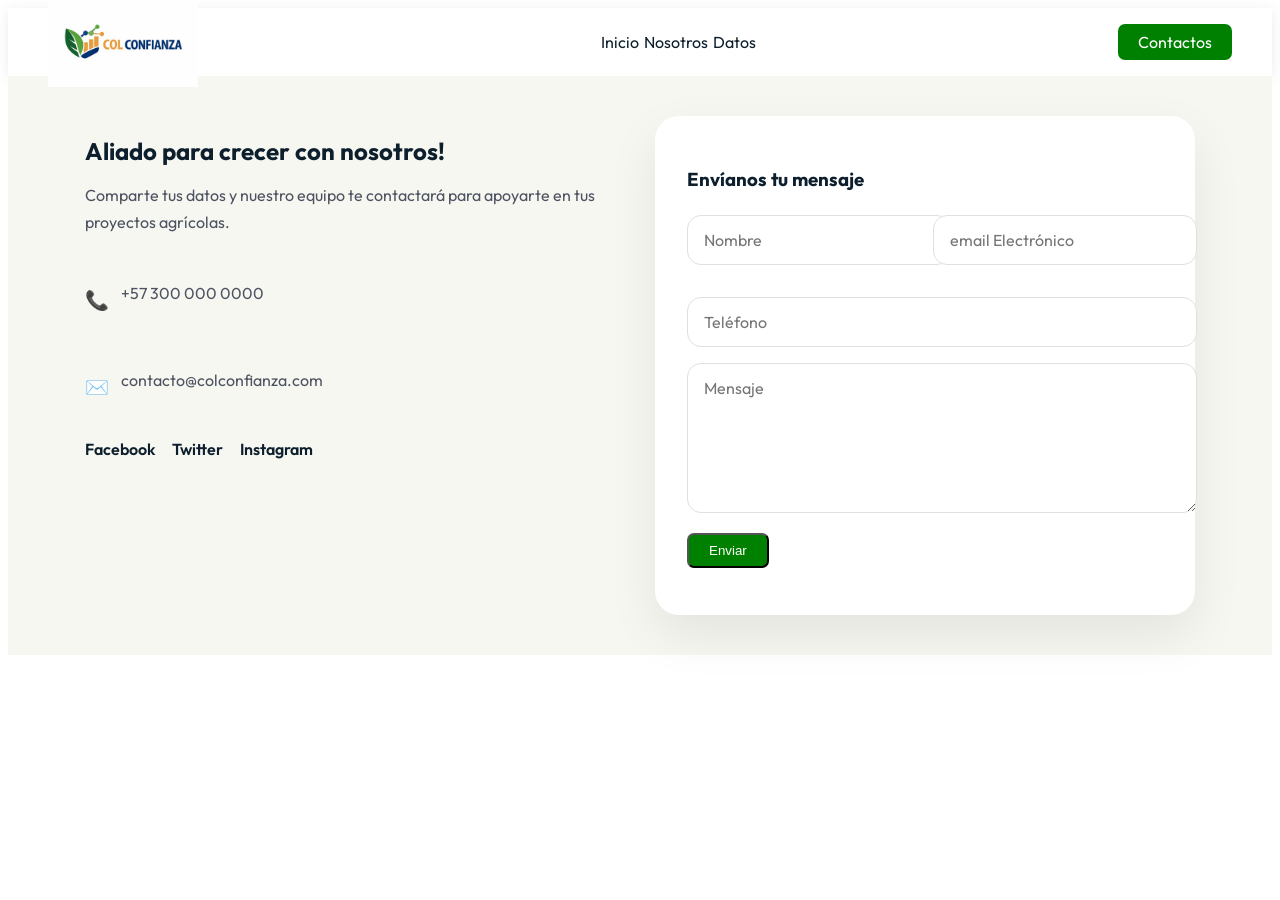
==== contact.html @ a27a2655 "se agrega conexion a labase de datos para guardar los registros insertados en la pagian de contactan" ====
<!DOCTYPE html>
<html lang="es">
<head>
    <meta charset="UTF-8">
    <meta name="viewport" content="width=device-width, initial-scale=1.0">
    <title>Contáctanos - ColConfianza</title>
    <link rel="stylesheet" href="style.css">
    <link href="https://fonts.googleapis.com/css2?family=Outfit:wght@400;600;700&display=swap" rel="stylesheet">
</head>
<body>
    <nav>
        <a href="index.html" class="logo">
            <img src="img/logoCol.jpeg" alt="ColConfianza">
        </a>
        <ul>
            <li><a href="index.html">Inicio</a></li>
            <li><a href="about.html">Nosotros</a></li>
            <li><a href="dashboard.html">Datos</a></li>
        </ul>
        <a class="btn-cta" href="contact.html">Contactos</a>
    </nav>

    <section class="contact-section">
        <div class="contact-container">
            <div class="contact-left">
                <h2>Aliado para crecer con nosotros!</h2>
                <p>Comparte tus datos y nuestro equipo te contactará para apoyarte en tus proyectos agrícolas.</p>
                <div class="contact-info-item">
                    <span>📞</span>
                    <p>+57 300 000 0000</p>
                </div>
                <div class="contact-info-item">
                    <span>✉️</span>
                    <p>contacto@colconfianza.com</p>
                </div>
                <div class="contact-socials">
                    <a href="#">Facebook</a>
                    <a href="#">Twitter</a>
                    <a href="#">Instagram</a>
                </div>
            </div>

            <div class="contact-right">
                <div class="contact-card">
                    <h3>Envíanos tu mensaje</h3>
                    <form id="contact-form">
                        <div class="grid-two">
                            <input type="text" id="nombre" name="nombre" placeholder="Nombre" required>
                            <input type="email" id="email" name="email" placeholder="email Electrónico" required>
                        </div>
                        <input type="text" id="telefono" name="telefono" placeholder="Teléfono" required>
                        <textarea id="mensaje" name="mensaje" rows="6" placeholder="Mensaje" required></textarea>
                        <button type="submit" class="btn-cta">Enviar</button>
                        <p id="form-message" class="form-message"></p>
                    </form>
                </div>
            </div>
        </div>
    </section>

    <script>
        const form = document.getElementById('contact-form');
        const messageEl = document.getElementById('form-message');

        form.addEventListener('submit', async function(event) {
            event.preventDefault();
            messageEl.textContent = '';

            const payload = {
                nombre: document.getElementById('nombre').value.trim(),
                email: document.getElementById('email').value.trim(),
                telefono: document.getElementById('telefono').value.trim(),
                mensaje: document.getElementById('mensaje').value.trim()
            };

            try {
                // ... dentro del evento submit ...
                const response = await fetch('guardar.php', { // RUTA RELATIVA
                        method: 'POST',
                        headers: {
                        'Content-Type': 'application/json'
                        },
                        body: JSON.stringify(payload)
                    });

                const result = await response.json();

                if (!response.ok) {
                    messageEl.textContent = 'Error al guardar el contacto: ' + (result.detail || result.message || response.statusText);
                    messageEl.style.color = '#d00000';
                    return;
                }

                form.reset();
                messageEl.textContent = 'Contacto guardado correctamente.';
                messageEl.style.color = '#1f7a1f';
            } catch (error) {
                messageEl.textContent = 'No se pudo conectar con el servidor. Revisa que el backend esté activo.';
                messageEl.style.color = '#d00000';
            }
        });
    </script>

</body>
</html>
---- style.css ----
nav{
display: flex;
align-items: center;
justify-content: space-between;
padding: 0 40px;
height: 68px;
background-color: white;
}
ul{
display: flex;
list-style: none;
gap: 5px;
}
ul li a{
    text-decoration: none;
    color:#0d1f2d;
}
.logo{
    
display: flex;
align-items: center;
}
.logo img{
    width: 150px;
    height: auto;

}
.btn-cta{

    background-color: green;
    color: white;
    border-radius: 7px;
    padding: 8px 20px;
    text-decoration: none;
}
nav{
box-shadow: 0 2px 12px rgba(0, 0, 0, 0.08);
}
.hero{
position: relative;
min-height: 520px;
display: flex;
align-items: center;
padding: 0 6vw;
overflow: hidden;

}
.hero-content{
    position: relative;
z-index: 1;
}
.hero h1{
font-size: 2.5rem;
color: white;
}
.hero p{
color: white;
}
.hero-image{
position: absolute;
inset: 0;
z-index: 0;

}

.hero-image img{
width: 100%;
height: 100%;
border-radius: 0px;
object-fit: cover;
}
.btn-ns{
background-color: green;
color: white;
padding: 10px 20px;
border-radius: 10px;
text-decoration: none;
font-weight: 600;
}
body{
font-family: 'Outfit', sans-serif;
}
.hero::before{
    content: '';
    position: absolute;
    inset: 0;
    background: linear-gradient(180deg, rgba(0, 0, 0, 0.6) 0%, rgba(0, 0, 0, 1) 100%);
    z-index: 0;
}
.servicios{
  
    background-color:blanchedalmond ;

    padding: 20px 6vw;
}
.servicios-content{
    display: flex;
    gap: 20px;
    flex-direction: row;
    align-items: stretch;

}
.servicios-card{
background-color: white;
border-radius: 15px;
padding: 20px;
 text-align: center;
 box-shadow: 0 4px 20px rgba(0,0,0,0.08);
  flex: 1;


}
.servicios-content h3{

    color: rgb(6, 6, 83);
}
.servicios-card img{
    width: 80px;
    height: 80px;
    object-fit: contain;
    margin-bottom: 1rem;


}
.dashboard {
    padding: 40px 6vw;
}

.dashboard h2 {
    color: #0d1f2d;
    font-size: 1.8rem;
    margin-bottom: 20px;
}

#selector-municipio {
    padding: 10px 16px;
    border-radius: 8px;
    border: 1px solid #ccc;
    font-family: 'Outfit', sans-serif;
    font-size: 1rem;
    margin-bottom: 24px;
    cursor: pointer;
}

#resultados table {
    width: 100%;
    border-collapse: collapse;
}

#resultados th {
    background-color: green;
    color: white;
    padding: 12px 16px;
    text-align: left;
}

#resultados td {
    padding: 10px 16px;
    border-bottom: 1px solid #eee;
}

#resultados tr:hover {
    background-color: #f5f5f5;
}

.contact-section {
    padding: 40px 6vw;
    background-color: #f7f7f2;
}

.contact-container {
    display: flex;
    gap: 30px;
    flex-wrap: wrap;
    align-items: stretch;
}

.contact-left, .contact-right {
    flex: 1 1 430px;
}

.contact-left h2 {
    color: #0d1f2d;
    margin-bottom: 16px;
}

.contact-left p {
    color: #4d5360;
    line-height: 1.7;
    margin-bottom: 28px;
}

.contact-info-item {
    display: flex;
    align-items: center;
    gap: 12px;
    margin-bottom: 16px;
    color: #0d1f2d;
}

.contact-info-item span {
    font-size: 1.2rem;
}

.contact-socials a {
    display: inline-block;
    margin-right: 14px;
    color: #0d1f2d;
    text-decoration: none;
    font-weight: 600;
}

.contact-card {
    background-color: white;
    border-radius: 24px;
    padding: 32px;
    box-shadow: 0 20px 50px rgba(0, 0, 0, 0.08);
}

.contact-card h3 {
    color: #0d1f2d;
    margin-bottom: 24px;
}

#contact-form input,
#contact-form textarea {
    width: 100%;
    border: 1px solid #e0e0e0;
    border-radius: 14px;
    padding: 14px 16px;
    margin-bottom: 16px;
    font-family: 'Outfit', sans-serif;
    font-size: 1rem;
    color: #0d1f2d;
}

#contact-form textarea {
    resize: vertical;
}

.grid-two {
    display: grid;
    grid-template-columns: repeat(2, minmax(0, 1fr));
    gap: 16px;
    margin-bottom: 16px;
}

.form-message {
    margin-top: 10px;
    font-size: 0.95rem;
}

@media (max-width: 900px) {
    .contact-container {
        flex-direction: column;
    }
    .grid-two {
        grid-template-columns: 1fr;
    }
}
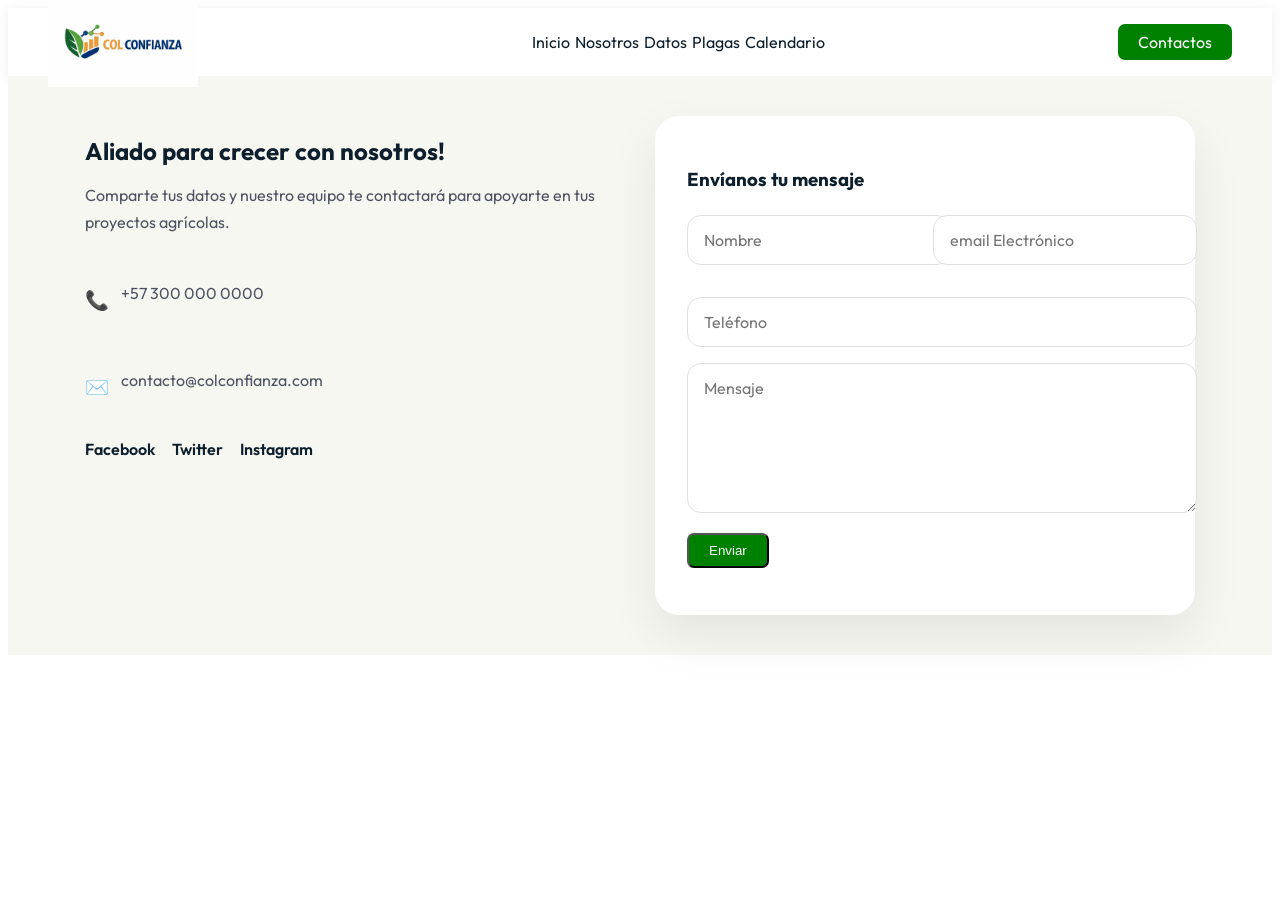
==== commit cd81ade7: "actualizacion de modulos y limpieza de credenciales" ====
--- a/contact.html
+++ b/contact.html
@@ -13,9 +13,12 @@
             <img src="img/logoCol.jpeg" alt="ColConfianza">
         </a>
         <ul>
-            <li><a href="index.html">Inicio</a></li>
+              <li><a href="index.html">Inicio</a></li>
             <li><a href="about.html">Nosotros</a></li>
             <li><a href="dashboard.html">Datos</a></li>
+            <li><a href="plagas.html">Plagas</a></li>
+            <li><a href="calendario.html">Calendario</a></li>
+            <script src="asistente.js"></script>
         </ul>
         <a class="btn-cta" href="contact.html">Contactos</a>
     </nav>
--- a/style.css
+++ b/style.css
@@ -141,6 +141,15 @@
     margin-bottom: 24px;
     cursor: pointer;
 }
+#selector-cultivo {
+    padding: 10px 16px;
+    border-radius: 8px;
+    border: 1px solid #ccc;
+    font-family: 'Outfit', sans-serif;
+    font-size: 1rem;
+    margin-bottom: 24px;
+    cursor: pointer;
+}
 
 #resultados table {
     width: 100%;
@@ -258,3 +267,272 @@
         grid-template-columns: 1fr;
     }
 }
+.plagas-section {
+    padding: 40px 6vw;
+}
+
+.plagas-section h2 {
+    color: #0d1f2d;
+    font-size: 1.8rem;
+    margin-bottom: 8px;
+}
+
+.plagas-section p {
+    color: #666;
+    margin-bottom: 24px;
+}
+
+.plagas-form {
+    display: flex;
+    gap: 12px;
+    flex-wrap: wrap;
+    margin-bottom: 32px;
+    align-items: center;
+}
+
+.plagas-form select {
+    padding: 10px 16px;
+    border-radius: 8px;
+    border: 1px solid #ccc;
+    font-family: 'Outfit', sans-serif;
+    font-size: 1rem;
+    cursor: pointer;
+}
+
+.plagas-form button {
+    background-color: green;
+    color: white;
+    border: none;
+    padding: 10px 24px;
+    border-radius: 8px;
+    font-family: 'Outfit', sans-serif;
+    font-size: 1rem;
+    font-weight: 600;
+    cursor: pointer;
+}
+
+.plaga-card {
+    background: white;
+    border-radius: 12px;
+    padding: 20px;
+    margin-bottom: 16px;
+    box-shadow: 0 4px 20px rgba(0,0,0,0.08);
+    border-left: 4px solid #cc0000;
+}
+
+.plaga-card h4 {
+    color: #cc0000;
+    font-size: 1.1rem;
+    margin-bottom: 8px;
+}
+
+.plaga-card h5 {
+    color: #0d1f2d;
+    margin: 12px 0 8px;
+}
+
+.plaga-card p {
+    color: #444;
+    margin: 4px 0;
+    font-size: 0.95rem;
+}
+
+#resultado-plagas > p {
+    font-size: 1rem;
+    color: #333;
+    margin-bottom: 16px;
+    font-weight: 600;
+}
+.calendario-section {
+    padding: 40px 6vw;
+}
+
+.calendario-form {
+    display: flex;
+    gap: 12px;
+    flex-wrap: wrap;
+    margin-bottom: 32px;
+    align-items: center;
+}
+
+.calendario-form select {
+    padding: 10px 16px;
+    border-radius: 8px;
+    border: 1px solid #ccc;
+    font-family: 'Outfit', sans-serif;
+    font-size: 1rem;
+    cursor: pointer;
+}
+
+.calendario-form button {
+    background-color: green;
+    color: white;
+    border: none;
+    padding: 10px 24px;
+    border-radius: 8px;
+    font-family: 'Outfit', sans-serif;
+    font-size: 1rem;
+    font-weight: 600;
+    cursor: pointer;
+}
+
+.calendario-header {
+    background-color: #1a4a1a;
+    color: white;
+    padding: 20px;
+    border-radius: 12px 12px 0 0;
+    margin-bottom: 0;
+}
+
+.calendario-header h3 {
+    font-size: 1.2rem;
+    margin: 0 0 4px;
+}
+
+.calendario-header p {
+    font-size: 0.85rem;
+    opacity: 0.8;
+    margin: 0;
+}
+
+.meses-grid {
+    display: grid;
+    grid-template-columns: repeat(4, 1fr);
+    gap: 10px;
+    padding: 20px;
+    background: #f9f9f9;
+    border-radius: 0 0 12px 12px;
+    margin-bottom: 12px;
+}
+
+.mes-card {
+    border-radius: 10px;
+    padding: 12px 8px;
+    text-align: center;
+    background: #f0f0f0;
+}
+
+.mes-card.siembra {
+    background: #e8f5e9;
+    border: 1.5px solid #4caf50;
+}
+
+.mes-card.cosecha {
+    background: #fff3e0;
+    border: 1.5px solid #ff9800;
+}
+
+.mes-card.descanso {
+    background: #f5f5f5;
+    border: 1.5px solid #ccc;
+}
+
+.mes-nombre {
+    display: block;
+    font-size: 0.85rem;
+    font-weight: 600;
+    color: #333;
+    margin-bottom: 4px;
+}
+
+.mes-emoji {
+    font-size: 1.3rem;
+}
+
+.calendario-leyenda {
+    display: flex;
+    gap: 20px;
+    padding: 12px 0;
+    font-size: 0.9rem;
+}
+
+.leyenda-item {
+    display: flex;
+    align-items: center;
+    gap: 6px;
+}
+
+.recomendacion-card {
+    background: #e8f5e9;
+    border: 1.5px solid #4caf50;
+    border-radius: 12px;
+    padding: 16px 20px;
+    margin-top: 16px;
+    font-size: 0.95rem;
+    color: #1a4a1a;
+}
+
+.recomendacion-card strong {
+    display: block;
+    margin-bottom: 4px;
+    font-size: 1rem;
+}
+.seccion-demanda {
+    margin-top: 40px;
+    padding: 24px;
+    background: white;
+    border-radius: 16px;
+    box-shadow: 0 4px 20px rgba(0,0,0,0.08);
+}
+
+.seccion-demanda h3 {
+    color: #0d1f2d;
+    font-size: 1.3rem;
+    margin-bottom: 20px;
+    padding-bottom: 12px;
+    border-bottom: 2px solid #e8f5e9;
+}
+
+.demanda-area {
+    background: #e8f5e9;
+    border-radius: 10px;
+    padding: 14px 20px;
+    margin-bottom: 20px;
+    display: flex;
+    align-items: center;
+    gap: 12px;
+}
+
+.demanda-area span {
+    font-size: 13px;
+    color: #555;
+}
+
+.demanda-area strong {
+    font-size: 1.5rem;
+    color: #1a4a1a;
+}
+
+.productos-grid {
+    display: grid;
+    grid-template-columns: repeat(auto-fit, minmax(180px, 1fr));
+    gap: 12px;
+}
+
+.producto-card {
+    background: #f9f9f9;
+    border-radius: 12px;
+    padding: 16px;
+    border: 1px solid #e0e0e0;
+    text-align: center;
+}
+
+.producto-card .producto-nombre {
+    font-size: 13px;
+    font-weight: 600;
+    color: #0d1f2d;
+    margin-bottom: 8px;
+    display: block;
+}
+
+.producto-card .producto-cantidad {
+    font-size: 1.4rem;
+    font-weight: 700;
+    color: green;
+    display: block;
+}
+
+.producto-card .producto-unidad {
+    font-size: 12px;
+    color: #888;
+}
